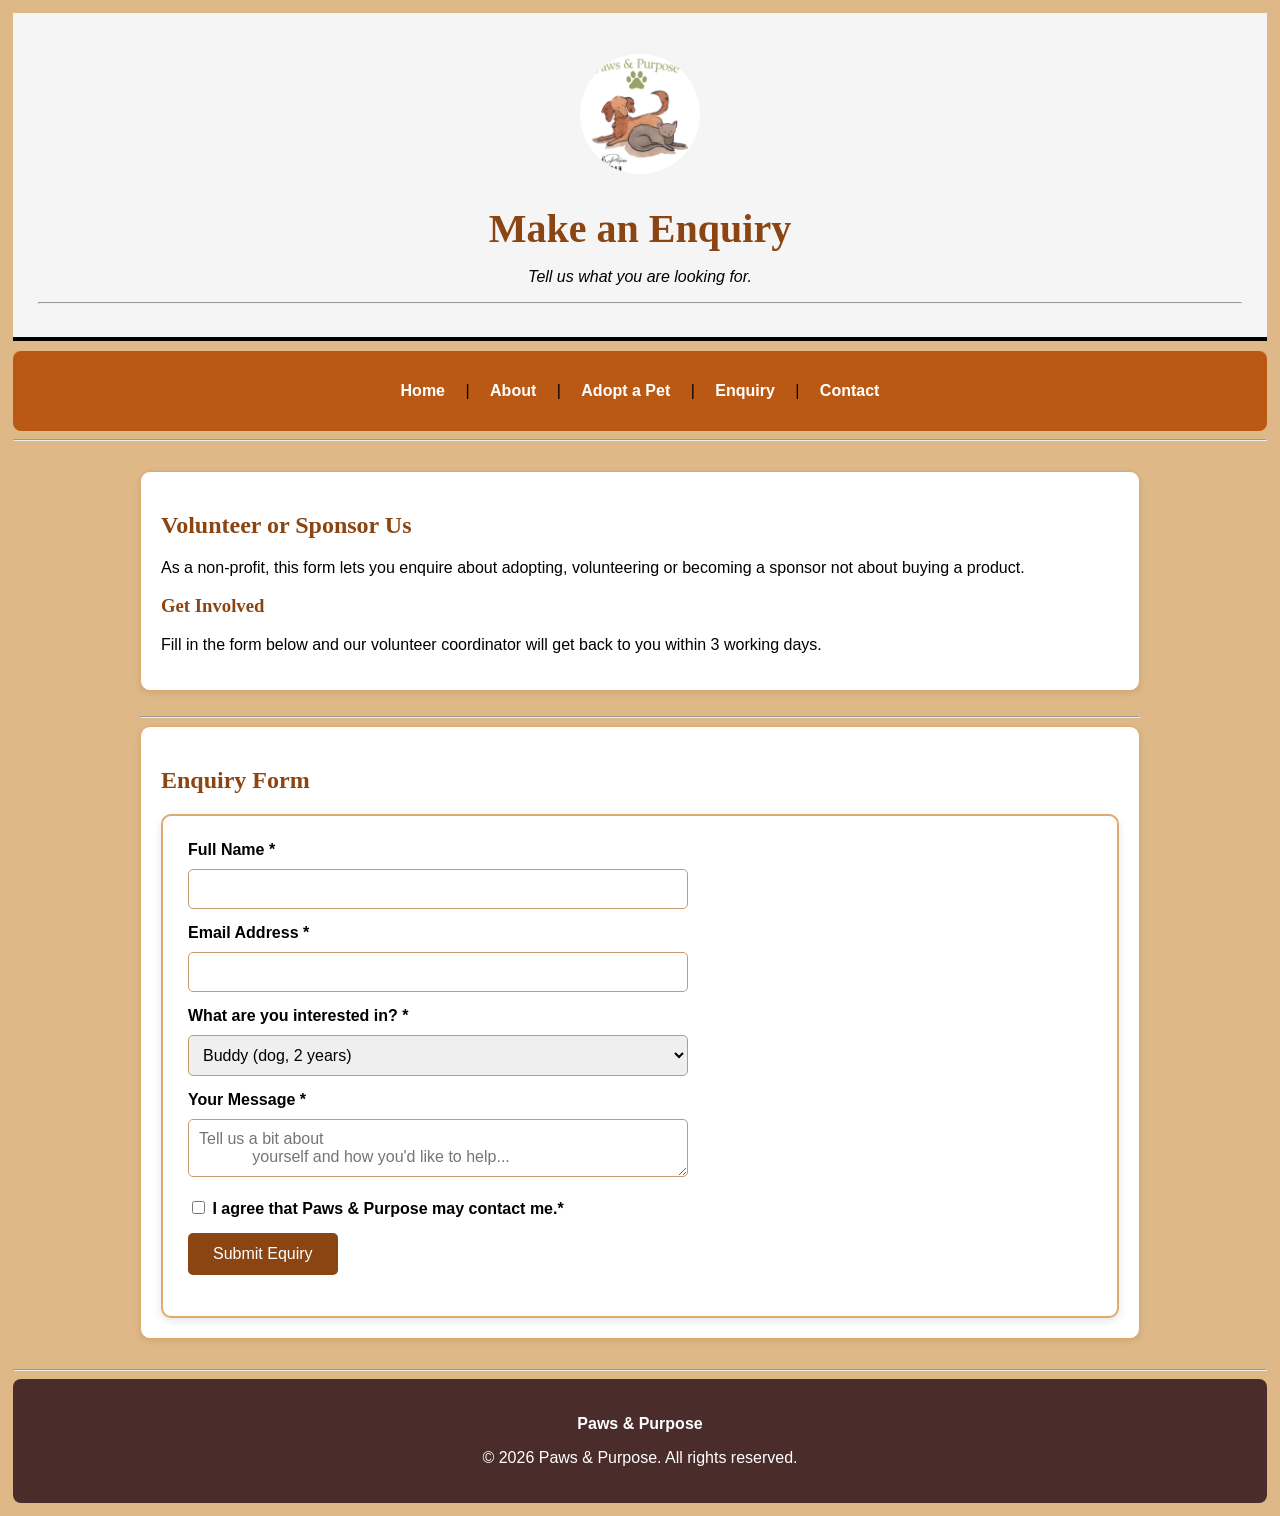
==== enquiry.html @ 7a107a55 "Add files via upload Part 3: JavaScript, forms and SEO" ====
<!DOCTYPE html>
<html lang="en">
<head>
    <meta charset="UTF-8">
    <meta name="viewport" content="width=device-width, initial-scale=1.0">
    <title>Paws & Purpose | Enquire</title>

        <!-- Links this HTML page to the external CSS stylesheet -->
    <link rel="stylesheet" href="style.css">
</head>

<body>
     <!-- ========================= -->
    <!-- HEADER -->
    <!-- ========================= -->

    <header>

        <p>
            <img src="imgs/Paws & Purpose.jpg"
                 alt="Paws & Purpose Logo"
                 width="250">
        </p>

        <h1>Make an Enquiry</h1>

        <p>
            <em>Tell us what you are looking for.</em>
        </p>

        <hr>

    </header>

    <!-- ========================= -->
    <!-- NAVIGATION -->
    <!-- ========================= -->

    <nav>

        <p>
            <a href="index.html">Home</a> |
            <a href="about.html">About</a> |
            <a href="services.html">Adopt a Pet</a> |
            <a href="enquiry.html">Enquiry</a> |
            <a href="contact.html">Contact</a>
        </p>

    </nav>

    <hr>

     <!-- ========================= -->
    <!-- MAIN CONTENT -->
    <!-- ========================= -->

    <main>

    <section>

     <!--For people who are interested in being a sponsor or volunteer-->
    <h2>Volunteer or Sponsor Us</h2>

    <p>
        As a non-profit, this form lets you enquire about adopting, volunteering or becoming a sponsor
        not about buying a product.
    </p>

    <h3>Get Involved</h3>
    <p>
        Fill in the form below and our volunteer coordinator will get back to you within 3 working days.
    </p>

    </section>

    <hr>
    
    <section>

        <!--Contact Us-->
        <h2>Enquiry Form</h2>
        
    <form id="enquiry-form" novalidate>

        <div class="form-group">
            <label for="full-name">Full Name *</label>
            <input type="text" id="full-name" name="full-name" required>
            <span class="error" id="full-name-error"></span>
        </div>

        <div class="form-group">
            <label for="email">Email Address *</label>
            <input type="email" id="email" name="email" required>
            <span class="error" id="email-error"></span>
        </div>

       <div class="form-group">
        <label for="interest">What are you interested in? *</label>
        <select name="interest" id="interest">
          <optgroup label="Adopt an animal">
            <option value="buddy">Buddy (dog, 2 years)</option>
            <option value="misty">Misty (cat, 3 years)</option>
            <option value="coco">Coco ( puppy, 6 months)</option>
            <option value="simba">Simba (cat, 1 year)</option>
            <option value="bella">Bella (dog, 4 years)</option>
            <option value="max">Max (senior dog, 8 years)</option>
            <option value="daisy">Daisy (kitten, 4 months)</option>
            <option value="oliver">Oliver (golden puppy, 8 months)</option>
            <option value="olivia">Olivia (white puppy, 8 months)</option>
            <option value="twins">Oliver and Olivia (adopt twins together)</option>
          </optgroup>
          <optgroup label="Get involved">
            <option value="volunteer">Becoming a volunteer</option>
            <option value="sponsor">Becoming a sponsor</option>
          </optgroup>
        </select>
       </div>

        <div class="form-group">
            <label for="message">Your Message *</label>
            <textarea id="message" name="message" required placeholder="Tell us a bit about
            yourself and how you'd like to help..."></textarea>
            <span class="error" id="message-error"></span>
        </div>

        <div class="form-group">
            <label>
              <input type="checkbox" id="consent" name="consent">
              I agree that Paws &amp; Purpose may contact me.*  
            </label>
            <span class="error" id="consent-error"></span>
        </div>

        <button type="submit" class="btn">Submit Equiry</button>
        <p id="form-feedback" role="status" aria-live="polite"></p>

    </form>

    <!-- Shown after the form is validated -->
     <div id="enquiry-response" class="response-box" hidden>
        <h3>Thank you, <span id="resp-name"></span>!</h3>
        <p><strong>Your enquiry:</strong><span id="resp-topic"></span></p>
        <p><strong>Cost:</strong><span id="resp-cost"></span></p>
        <p><strong>Availability:</strong><span id="resp-availability"></span></p>
        <p>We will also email you at <span id="resp-email"></span>.</p>
     </div>

    </section>
    
     </main>

    <!-- ========================= -->
    <!-- FOOTER -->
    <!-- ========================= -->

    <hr>

    <footer>

        <p>
            <strong>Paws & Purpose</strong>
        </p>

        <p>
            &copy; 2026 Paws & Purpose.
            All rights reserved.
        </p>

    </footer>

    <script src="js/script.js"></script>

</body>
</html>
---- style.css ----
/* =========================================================
   PAWS & PURPOSE - EXTERNAL CSS STYLE SHEET
   ========================================================= */

/* This is a comment
this is also a comment
*/

/* =========================================================
   1. TAG SELECTOR (BODY)
   Applies a broad style to the entire page.
   The body selector affects all content inside <body>.
   ========================================================= */

body {
    font-family:'Segoe UI', Arial, sans-serif;
    color: black;
    background-color: burlywood;
    padding: 5px;
}
  
/* =========================================================
   2. GROUPING SELECTOR (HEADINGS)
   Applies the same styles to several selectors.
   This saves repeating the same CSS code.
   This changes all h1, h2 and h3 headings.
   ========================================================= */
h1,
h2,
h3 {
    font-family: Georgia, serif;
    color: #8b4513;
}


/* =========================================================
   3. HEADER
   Changes the area at the top of the webpage.
   ========================================================= */

header {
    background-color: whitesmoke;
    text-align: center;
    padding: 25px;
    border-bottom: 4px solid black;
}


/* Style the bakery logo */

header img {
    width: 120px;
    height: auto;
    border-radius: 50%;

}


/* Main website heading */

header h1 {
    margin-bottom: 5px;

    /* rem is a relative unit. 
    
    1rem normally refers to the root HTML font size. 
    Using rem allows text to scale more consistently. */ 

    font-size: 2.5rem;
}


/* =========================================================
   4. NAVIGATION
   ========================================================= */

nav {
    background-color: hwb(25 8% 27%);
    padding: 15px;
    text-align: center;

    /* margin-top creates space between the header and 
    the navigation bar. */ 
    margin-top: 10px; 
    border-radius: 8px;

}


/* =========================================================
   4.1. COMPOUND SELECTOR
   nav a means:
   "Select <a> elements that are inside <nav>."
   Style the links inside the navigation 
   ========================================================= */

nav a {
    color: white;
    text-decoration: none;
    font-weight: bold;

    /* em is a relative unit. 
    
    1em is based on the font size of the element. */ 
    padding: 0.5em 1em; 
    
    /* border-radius gives the navigation links slightly rounded corners. */ 
    border-radius: 5px; 
    
    /* transition creates a smooth change when the hover effect occurs. */ 
    transition: 0.3s;
}

/* ========================================================= 
    4.2 NAVIGATION LIST - FLEXBOX 
    ========================================================= */ 
    
    /* Flexbox is used to arrange elements in a row or column. 
    
    display: flex turns the navigation list into a flex container. 
    justify-content controls horizontal positioning. 
    align-items controls vertical positioning. 
    gap creates consistent spacing between the links. */ 
    
    nav ul { 
        display: flex; 
        justify-content: center; 
        align-items: center; 
        gap: 20px;
        
        /* Remove the default bullet points. */ 
        list-style: none; 
        
        /* Remove the browser's default padding. */ 
        padding: 0; 
        
        /* Remove the browser's default margin. */ 
        margin: 0; }

/* Change the navigation link when the mouse is over it */

/* :hover applies when the mouse pointer is placed 
    over an element. 
    
    Here the navigation link changes appearance 
    when the user moves the mouse over it. 
*/
nav a:hover {
    background-color: #d2691e; 
    text-decoration: underline;
}

/* =========================================================
   5.4 :FOCUS PSEUDO-CLASS
   ========================================================= */

/*
   :focus applies when an element receives keyboard focus.

   This is particularly important for accessibility.

   A user can move through links using the keyboard.
*/


/* =========================================================
   5.4 :FOCUS PSEUDO-CLASS
   ========================================================= */

/*
   :focus applies when an element receives keyboard focus.

   This is particularly important for accessibility.

   A user can move through links using the keyboard.
*/

nav a:focus {
    outline: 3px solid #ffd700;
    outline-offset: 3px;
}



/* =========================================================
   5.MAIN CONTENT
   ========================================================= */

main {
    /* max-width prevents the content from becoming 
    excessively wide on large screens. 
    1000px is the maximum width. 
    */
    max-width: 1000px;

    /* margin: 30px auto means: 30px = top and bottom margin 
    auto = automatically centre the element horizontally */
    margin: 30px auto;
    padding: 0 20px;
}

/* ---------------------------------------------------------
   6. SECTIONS
   --------------------------------------------------------- */

section {
    margin-bottom: 25px;
    padding: 20px; 
    background-color: white; 
    border: 1px solid #e0a96d; 
    
    /* Rounded corners. */ 
    border-radius: 10px; 
    
    /* Adds a subtle shadow around each section. */ 
    box-shadow: 0 2px 6px rgba(0, 0, 0, 0.10);
}


/* ---------------------------------------------------------
   7. IMAGES
   --------------------------------------------------------- */

img {

    /* max-width: 100% prevents an image from becoming 
    wider than its containing element. 
    
    This is useful for responsive websites. */
    max-width: 100%;

    /* Keeps the image's original proportions. */
    height: auto;

    aspect-ratio: 1 / 1;

    border-radius: 8px;
}


/* ---------------------------------------------------------
   8. LINKS
   --------------------------------------------------------- */

a {
    color: #8b4513;
}


/* ---------------------------------------------------------
   9. FORMS
   --------------------------------------------------------- */

form {
    background-color: white;
    padding: 25px;
    border: 2px solid #e0a96d;
    
    /* Rounded form corners. */ 
    border-radius: 10px; 
    
    /* Decorative shadow. */ 
    box-shadow: 0 3px 8px rgba(0, 0, 0, 0.10);
    
}


/* Style text boxes, dropdowns and text areas */

input,
textarea,
select {
    padding: 10px;
    margin-top: 5px;


    border: 1px solid #c49a6c; 
    border-radius: 5px; 

    /* Use a relative font size. */ 
    font-size: 1rem;


    
}

    
textarea { 
    /* Allow the user to resize the textarea vertically 
    while keeping the width controlled. */ 
    resize: vertical; 
} 


/* Make form labels stand out */

label {
    font-weight: bold; 
}


/* ---------------------------------------------------------
   10. BUTTON
   --------------------------------------------------------- */

button {
    background-color: #8b4513;
    color: white;
    padding: 12px 25px;
    border: none;
    border-radius: 5px;

    /* Use a relative unit for the font size. */ 
    font-size: 1rem; 
    
    /* Makes the button feel interactive 
        when the mouse moves over it. */ 
    cursor: pointer; 
    transition: 0.3s;
}


/* Change button colour when the mouse is over it */

button:hover {
    background-color: #d2691e;
}

/* :active applies while the user is pressing/clicking the button. scale(0.98) makes the button appear to move slightly inward when clicked. */ 
button:active { 
    transform: scale(0.95); 
}


/* ---------------------------------------------------------
   11. FOOTER
   --------------------------------------------------------- */

footer {
    background-color: #4a2c2a;
    color: white;
    text-align: center;
    padding: 20px;

    /* Rounded top corners. */ 
    
    border-radius: 8px;
}

/* ---------------------------------------------------------
   12. GRID
   --------------------------------------------------------- */
.services-grid-wrapper {

    display: grid;
    /* This creates 3 equal columns side-by-side */
    grid-template-columns: repeat(4, 1fr); 
    /* Adds spacing between your sections */
    gap: 20px;
}

/* Optional styling for the sections themselves */
.service-card {
  background: blanchedalmond;
  border: 1px solid #e0a96d;
  padding: 20px;
  border-radius: 8px;
}



/* ========================================================= 
    13. RESPONSIVE DESIGN - TABLETS 
    ========================================================= */
    
    /* A media query allows CSS to change 
    depending on the size of the screen. 
    
    This breakpoint targets screens that are 
    768px wide or smaller. This is useful for tablets and smaller screens. */ 
    
    @media (max-width: 768px) { 
        
        /* Change the navigation from a row to a column. 
            This makes the navigation easier to use on smaller screens. */ 
            
        nav ul { 
            flex-direction: column; 
            gap: 10px; } 
                
        /* Change the three-column grid to two columns. 
                This gives the content more room on a smaller screen. */ 
                
        .services-grid-wrapper { 
            grid-template-columns: repeat(4, 1fr); 
            } 
                
        /* Reduce the heading size on smaller screens. 
            2rem is smaller than the desktop 2.5rem heading. */ 
                
        header h1 { 
            font-size: 2rem; } 
                
        /* Reduce the main content padding. */ 
        main { 
            padding: 0 10px; } 
                
        }      
/* ========================================================= 
    14. RESPONSIVE DESIGN - MOBILE PHONES 
    ========================================================= */ 
    
    /* This breakpoint targets small mobile screens. 
    When the screen is 480px wide or smaller, 
    the layout becomes even simpler. */ 
    
    @media (max-width: 480px) { 
        
        /* Change the services grid to ONE column. 
            Desktop: [ Card 1 ] [ Card 2 ] [ Card 3 ] 
            
            Tablet: [ Card 1 ] [ Card 2 ] 
                    [ Card 3 ] 
            
            Mobile: 
            [ Card 1 ] 
            [ Card 2 ] 
            [ Card 3 ] */ 
             
            .services-grid-wrapper { 
                grid-template-columns: 1fr; } 
            
            /* Make the header heading smaller on phones. */ 
            
            header h1 { 
                font-size: 1.7rem; } 
            
            /* Reduce the header padding so that it takes up less space on a small screen. */ 
            
            header { 
                padding: 15px; } 
            
            /* Make the logo slightly smaller on mobile. */ 
            header img { 
                width: 90px; } 
            
            /* Make the form padding smaller on mobile. */ 
            
            form { 
                padding: 15px; 
            } 


            /* The footer text is slightly smaller on small screens. */

            footer { 
                font-size: 0.9rem; 
                padding: 15px; } 
            }
            

/* ================================================================
FORM VALIDATION (Part 3)
===================================================================*/

/*The hidden attribute must win over other display rules */
[hidden]{
    display: none !important;
}

.form-group{
    margin-bottom: 15px;
}

.form-group label{
    display: block;
    font-weight: bold;
    margin-bottom: 5px;
}

.form-group input[type="text"],
.form-group input[type="email"],
.form-group input[type="tel"],
.form-group select,
.form-group textarea{
    width: 100%;
    max-width: 500px;
    padding: 10px;
    font-family: inherit;
    font-size: 1rem;
    border: 1px solid #c49a6c;
    border-radius: 5px;
    box-sizing: border-box;
}

/* Red error text under each field */
.error{
    display: block;
    color: #b00020;
    font-size: 0.9rem;
    margin-top: 4px;
}

.feedback-error{
    color: #b00020;
    font-weight: bold;
}

/* The response and email preview boxes */
.response-box{
    margin-top: 25px;
    padding: 20px;
    background-color: #fff3e6;
    border: 2px solid #e0a96d;
    border-radius: 10px;
}

.response-box pre{
    white-space: pre-wrap;
    background-color: white;
    padding: 15px;
    border: 1px solid #e0a96d;
    border-radius: 8px;
    font-family: inherit;
}

/* Buttons */
.btn{
    display: inline-block;
    padding: 12px 25px;
    background-color: #8b4513;
    color: white;
    text-decoration: none;
    border: none;
    border-radius: 5px;
    font-size: 1rem;
    cursor: pointer;
}

.btn:hover{
    background-color: #e0a96d;
}

/* A closed dialog must stay hidden */
#image-lightbox:not([open]){
    display: none !important;
}
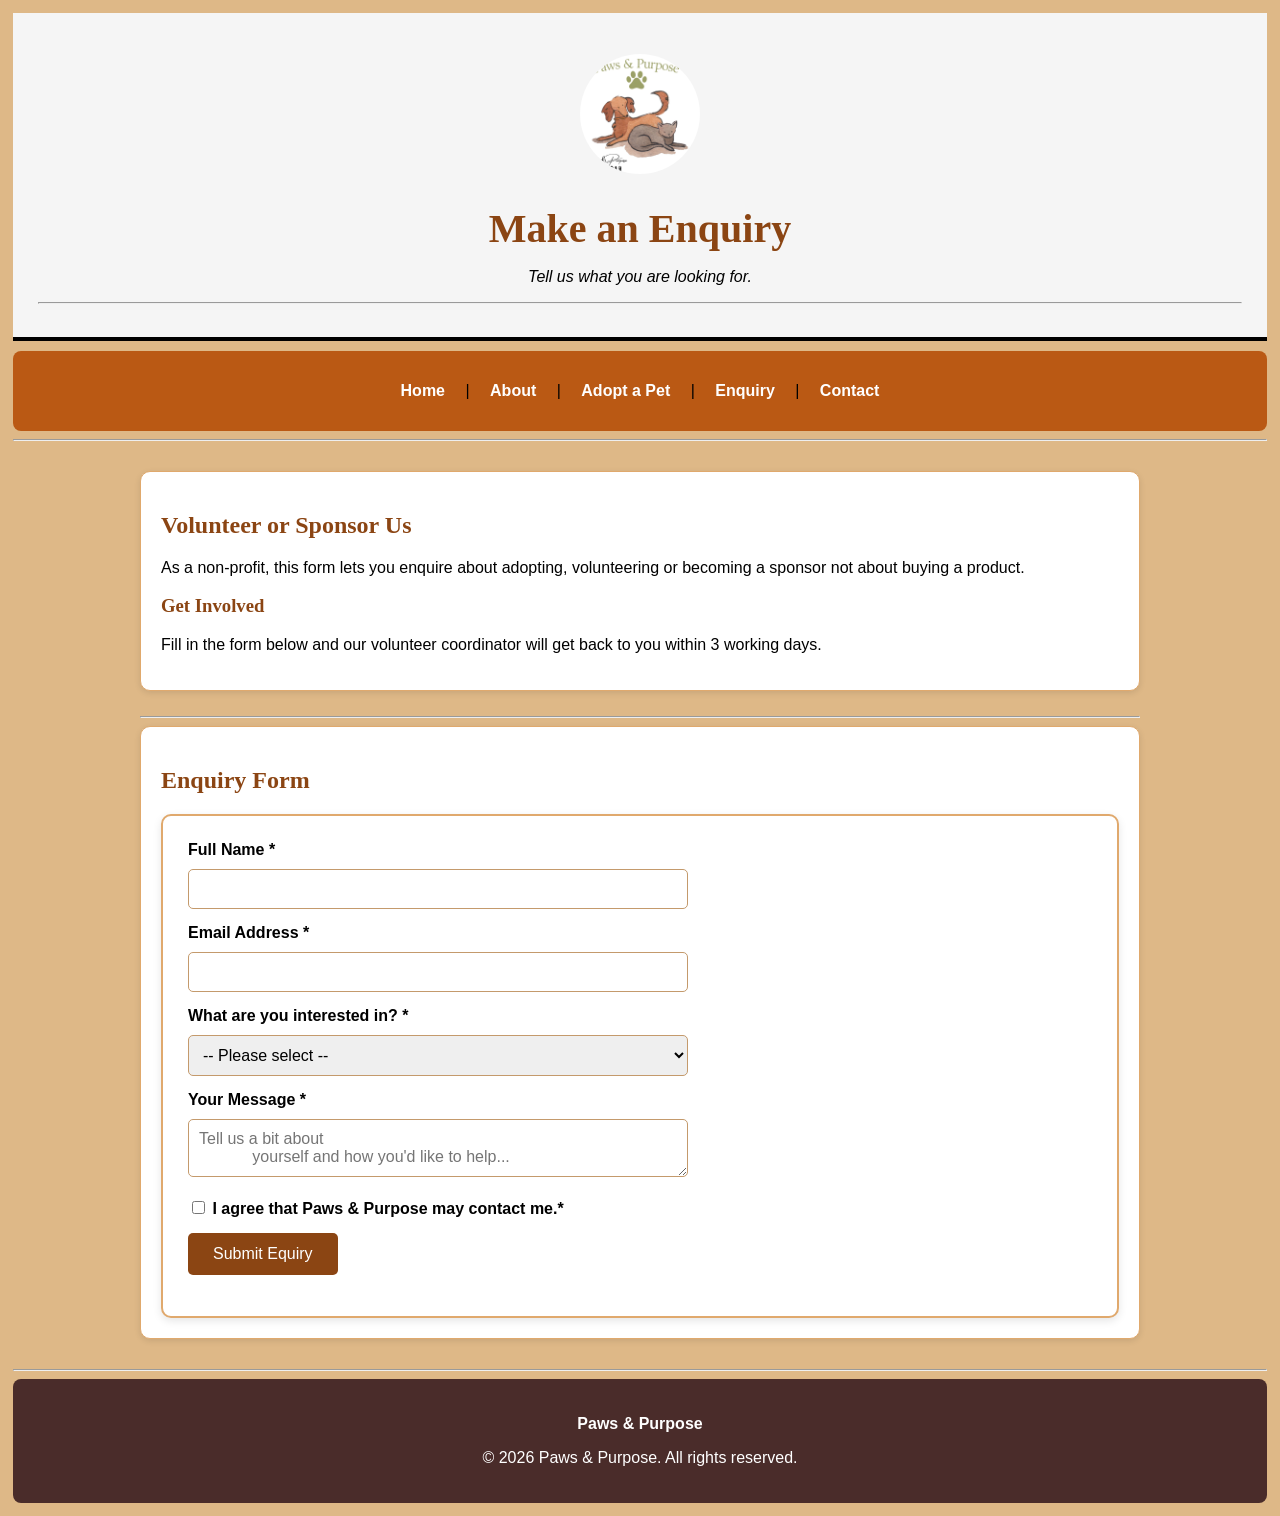
==== commit cf26e794: "Fix HTML structure and add missing select option" ====
--- a/enquiry.html
+++ b/enquiry.html
@@ -98,6 +98,7 @@
         <label for="interest">What are you interested in? *</label>
         <select name="interest" id="interest">
           <optgroup label="Adopt an animal">
+              <option value="">-- Please select --</option>
             <option value="buddy">Buddy (dog, 2 years)</option>
             <option value="misty">Misty (cat, 3 years)</option>
             <option value="coco">Coco ( puppy, 6 months)</option>
@@ -171,4 +172,4 @@
     <script src="js/script.js"></script>
 
 </body>
-</html>+</html>
